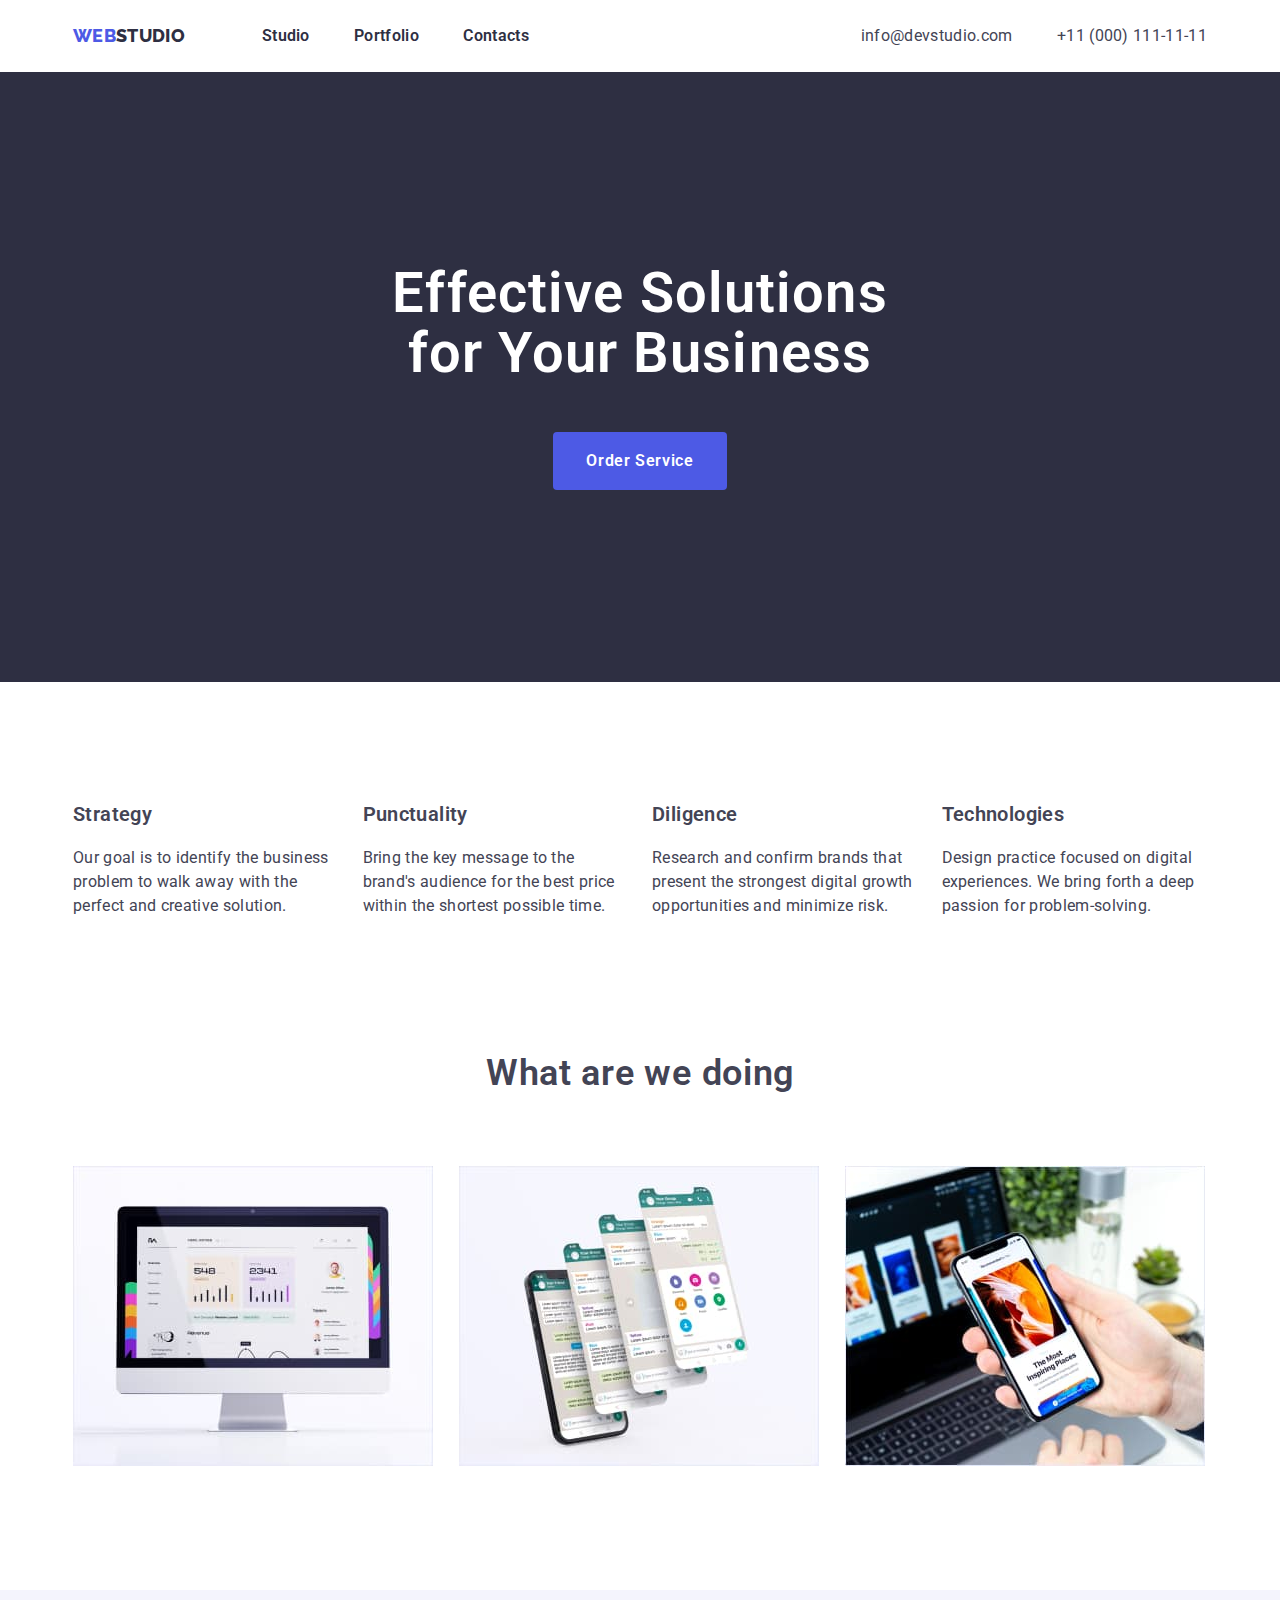
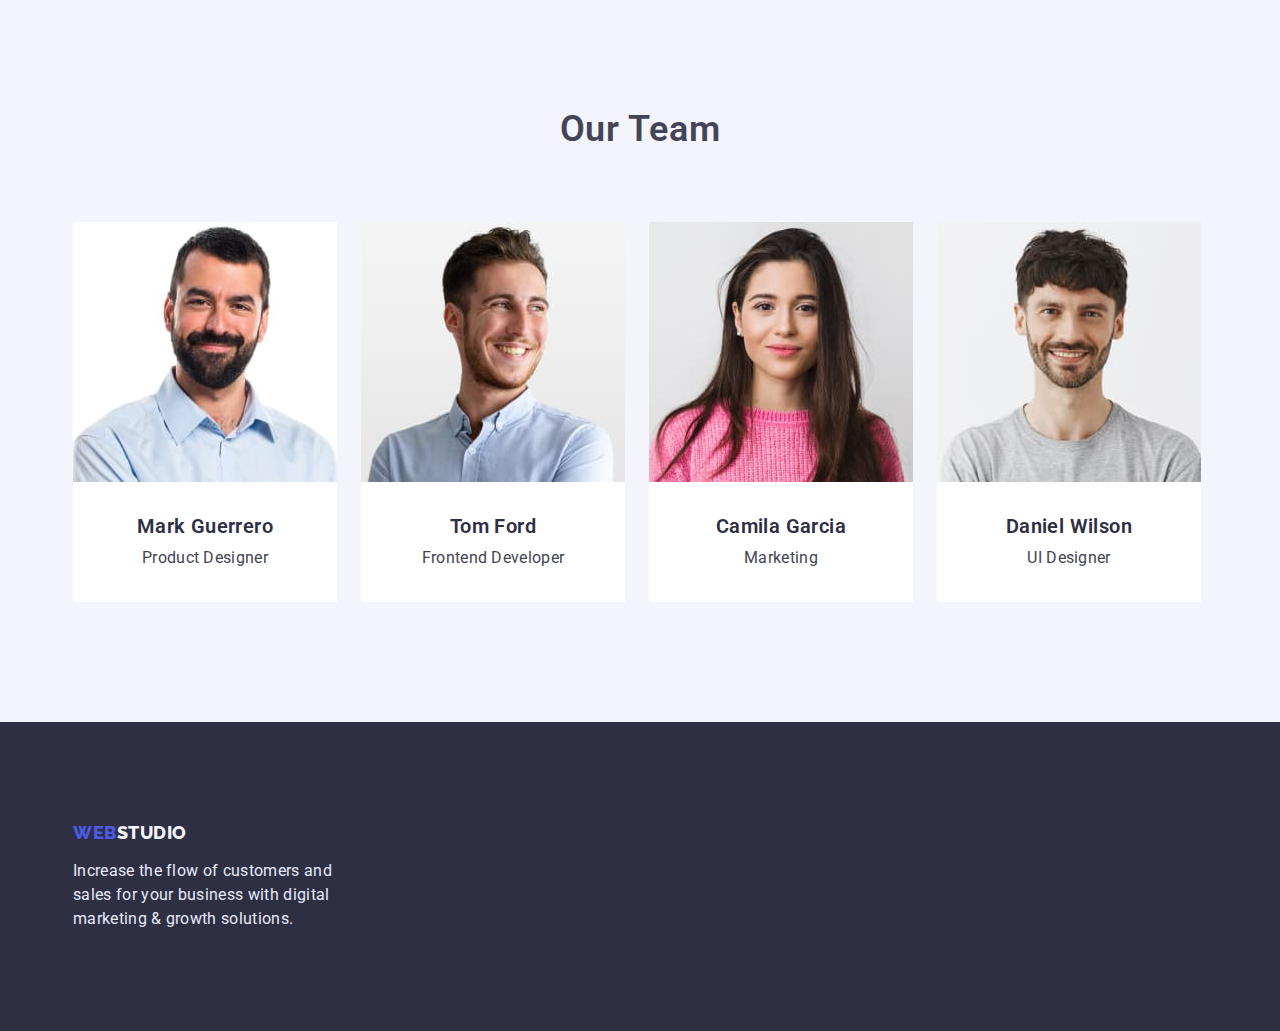
==== index.html @ b6ad886c "Added HW_3" ====
<!DOCTYPE html>
<html lang="en">
  <head>
    <meta charset="utf-8"/>
    <meta content="IE=edge" http-equiv="X-UA-Compatible"/>
    <meta name="viewport" content="width=device-width, initial-scale=1.0"/>
    <title>Homework #2</title>
    <link rel="stylesheet" href="https://cdnjs.cloudflare.com/ajax/libs/modern-normalize/1.1.0/modern-normalize.min.css"/>
    <link rel="preconnect" href="https://fonts.googleapis.com"/>
    <link rel="preconnect" href="https://fonts.gstatic.com" crossorigin/>
    <link href="https://fonts.googleapis.com/css2?family=Raleway:wght@800&amp;family=Roboto:wght@400;500;700;900&amp;display=swap" rel="stylesheet"/>
    <link rel="stylesheet" href="css/styles.css"/>
  </head>
  <body class="page">
    <!-- START .header-->
    <header class="header">
      <div class="container container--header"><a class="header__logo" href="./index.html" title="Home page"><span>Web</span>Studio</a>
        <!-- START .nav-->
        <nav class="nav">
          <ul class="nav__list ls-reset">
            <li class="nav__item"><a class="nav__link" href="./index.html">Studio</a>
            </li>
            <li class="nav__item"><a class="nav__link" href="./portfolio.html">Portfolio</a>
            </li>
            <li class="nav__item"><a class="nav__link" href="#">Contacts</a>
            </li>
          </ul>
        </nav>
        <!-- END .nav-->
        <ul class="header__contacts">
          <li class="header__contacts-item"><a class="header__contacts-link" href="mailto:info@devstudio.com">info@devstudio.com</a>
          </li>
          <li class="header__contacts-item"><a class="header__contacts-link" href="tel:+110001111111">+11 (000) 111-11-11</a>
          </li>
        </ul>
      </div>
    </header>
    <!-- END .header-->
    <main>
      <div class="section section--hero">
        <div class="container">
          <h1>Effective Solutions<br>for Your Business</h1>
          <button class="btn" type="button">Order Service
          </button>
        </div>
      </div>
      <div class="section">
        <div class="doing container">
          <ul class="doing__list row">
            <li class="doing__item col-3">
              <h3>Strategy</h3>
              <p>Our goal is to identify the business problem to walk away with the perfect and creative solution.</p>
            </li>
            <li class="doing__item col-3">
              <h3>Punctuality</h3>
              <p>Bring the key message to the brand's audience for the best price within the shortest possible time.</p>
            </li>
            <li class="doing__item col-3">
              <h3>Diligence</h3>
              <p>Research and confirm brands that present the strongest digital growth opportunities and minimize risk.</p>
            </li>
            <li class="doing__item col-3">
              <h3>Technologies</h3>
              <p>
                Design practice focused on digital experiences. We bring forth a deep passion for problem-solving.
                
              </p>
            </li>
          </ul>
          <h2 class="section__title">What are we doing</h2>
          <ul class="doing__view ls-reset row">
            <li class="doing__view-item col-4"><img src="images/doing-1.jpg" alt="doing-1" width="360">
            </li>
            <li class="doing__view-item col-4"><img src="images/doing-2.jpg" alt="doing-2" width="360">
            </li>
            <li class="doing__view-item col-4"><img src="images/doing-3.jpg" alt="doing-3" width="360">
            </li>
          </ul>
        </div>
      </div>
      <div class="section section--accent">
        <div class="container">
          <h2 class="section__title">Our Team</h2>
          <!-- START .team-->
          <ul class="team row ls-reset">
            <li class="team__item col-3"><img class="team__item-view" src="images/person-1.jpg" alt="Mark Guerrero" width="264" title=""/>
              <div class="team__item-body">
                <h3 class="team__item-title">Mark Guerrero
                </h3>
                <p class="team__item-desc">Product Designer
                </p>
              </div>
            </li>
            <li class="team__item col-3"><img class="team__item-view" src="images/person-2.jpg" alt="Tom Ford" width="264" title=""/>
              <div class="team__item-body">
                <h3 class="team__item-title">Tom Ford
                </h3>
                <p class="team__item-desc">Frontend Developer
                </p>
              </div>
            </li>
            <li class="team__item col-3"><img class="team__item-view" src="images/person-3.jpg" alt="Camila Garcia" width="264" title=""/>
              <div class="team__item-body">
                <h3 class="team__item-title">Camila Garcia
                </h3>
                <p class="team__item-desc">Marketing
                </p>
              </div>
            </li>
            <li class="team__item col-3"><img class="team__item-view" src="images/person-4.jpg" alt="Daniel Wilson" width="264" title=""/>
              <div class="team__item-body">
                <h3 class="team__item-title">Daniel Wilson
                </h3>
                <p class="team__item-desc">UI Designer
                </p>
              </div>
            </li>
          </ul>
          <!-- END .cards-->
        </div>
      </div>
    </main>
    <!-- START .footer-->
    <footer class="footer">
      <div class="container"><a class="footer__logo" href="/" title="Home page"><span>Web</span>Studio</a>
        <p class="footer__desc">Increase the flow of customers and sales for your business with digital marketing & growth solutions.
        </p>
      </div>
    </footer>
    <!-- END .footer-->
  </body>
</html>
---- css/styles.css ----
:root {
  --ff-base: "Roboto", sans-serif;
  --ff-second: "Raleway", sans-serif;
  --c-iris: #4D5AE5;
  --c-navy-blue: #2E2F42;
  --c-green: #31D0AA;
  --c-slate: #434455;
  --c-light-slate: #8E8F99;
  --c-cornflower: #E7E9FC;
  --c-cloud: #F4F4FD;
  --c-navy-blue-modal: rgba(46, 47, 66, 0.4);
  --gr-gutter: 24px;
}

/* base */

body {
  background-color: #fff;
  font-family: var(--ff-base);
  color: var(--c-slate);
  font-size: 16px;
  letter-spacing: 0.02em;
}

h1,
h2,
h3 {
  font-weight: 600;
  letter-spacing: 0.02em;
  margin-top: 0;
}

h1 {
  font-size: 56px;
  line-height: 1.07;
  margin-bottom: 48px;
}

h2 {
  font-size: 36px;
  line-height: 1.11;
}

h3 {
  font-size: 20px;
  line-height: 1.2;
}

p {
  font-size: 16px;
  line-height: 1.5;
  letter-spacing: 0.02em;
  color: var(--c-slate);
  margin-top: 0;
}

small {
  font-size: 12px;
  line-height: 1.33;
  letter-spacing: 4px;
}

b,
strong {
  font-weight: 600;
}

a {
  font-weight: 600;
  color: var(--c-iris);
}

img {
  display: inline-block;
  max-width: 100%;
}

button {
  cursor: pointer;
}

.container {
  max-width: 1158px;
  margin: 0 auto;
  padding-left: 12px;
  padding-right: 12px;
}

.container--header {
  display: -webkit-box;
  display: -ms-flexbox;
  display: flex;
  -webkit-box-align: center;
  -ms-flex-align: center;
  align-items: center;
}

.row {
  display: -webkit-box;
  display: -ms-flexbox;
  display: flex;
  -ms-flex-wrap: wrap;
  flex-wrap: wrap;
  margin-right: calc(-0.5 * var(--gr-gutter));
  margin-left: calc(-0.5 * var(--gr-gutter));
}

.col-3,
.col-4 {
  margin-right: calc(0.5 * var(--gr-gutter));
  margin-left: calc(0.5 * var(--gr-gutter));
}

.col-3 {
  -ms-flex-preferred-size: calc(25% - var(--gr-gutter));
  flex-basis: calc(25% - var(--gr-gutter));
}

.col-4 {
  width: calc(33.3333333333% - var(--gr-gutter));
}

.section {
  padding: 120px 0;
}

.section--hero {
  background-color: #2E2F42;
  color: #fff;
  text-align: center;
  padding: 192px 0;
}

.section--accent {
  background-color: var(--c-cloud);
}

.section__title {
  text-align: center;
  margin-bottom: 72px;
}

/* .btn */

.btn {
  color: #fff;
  font-weight: 600;
  background-color: var(--c-iris);
  border: 1px solid transparent;
  letter-spacing: 0.04em;
  font-family: inherit;
  font-size: 16px;
  line-height: 1.5;
  display: inline-block;
  padding: 16px 32px;
  border-radius: 4px;
}

.btn:hover {
  background-color: #404BBF;
  border-color: #404BBF;
}

.btn--light {
  background-color: var(--c-cloud);
  border-color: var(--c-cornflower);
  color: var(--c-iris);
}

.btn--light:hover,
.btn--light:focus,
.btn--light.active {
  color: #fff;
  border-color: var(--c-iris);
  background-color: var(--c-iris);
}

/* doing */

.doing__list {
  margin-top: 0;
  margin-bottom: 120px;
  padding: 0;
  display: -webkit-box;
  display: -ms-flexbox;
  display: flex;
  list-style: none;
}

/* .footer */

.footer {
  background-color: #2E2F42;
  padding: 100px 0;
}

.footer p {
  color: var(--c-cornflower);
  margin-bottom: 0;
}

.footer__logo {
  color: #F4F4FD;
  font-family: var(--ff-second);
  font-size: 18px;
  line-height: 1.17;
  text-decoration: none;
  font-weight: 800;
  text-transform: uppercase;
  letter-spacing: 0.03em;
  margin-bottom: 16px;
  display: inline-block;
}

.footer__logo span {
  color: var(--c-iris);
}

.footer__desc {
  max-width: 264px;
}

/* .header */

.header {
  padding: 24px 0;
  -webkit-box-shadow: 0px 2px 1px rgba(46, 47, 66, 0.08), 0px 1px 1px rgba(46, 47, 66, 0.16), 0px 1px 6px rgba(46, 47, 66, 0.08);
  box-shadow: 0px 2px 1px rgba(46, 47, 66, 0.08), 0px 1px 1px rgba(46, 47, 66, 0.16), 0px 1px 6px rgba(46, 47, 66, 0.08);
}

.header__logo {
  font-family: var(--ff-second);
  text-decoration: none;
  color: var(--c-navy-blue);
  font-size: 18px;
  line-height: 1.33;
  font-weight: 800;
  text-transform: uppercase;
  margin-right: 77px;
}

.header__logo span {
  color: var(--c-iris);
}

.header__contacts {
  list-style: none;
  padding: 0;
  margin: 0 0 0 auto;
}

.header__contacts-item {
  display: inline-block;
  margin-right: 40px;
}

.header__contacts-item:last-child {
  margin-right: 0;
}

.header__contacts-link {
  color: var(--c-slate);
  text-decoration: none;
  font-weight: 400;
  letter-spacing: 0.02em;
}

.header__contacts-link:hover,
.header__contacts-link:focus {
  color: var(--c-iris);
  outline: none;
}

/* .nav */

.nav__item {
  display: inline-block;
  margin-right: 40px;
}

.nav__item:last-child {
  margin-right: 0;
}

.nav__link {
  color: var(--c-navy-blue);
  text-decoration: none;
  font-weight: 600;
  letter-spacing: 0.02em;
}

.nav__link:hover {
  color: var(--c-slate);
}

.nav__link:focus,
.nav__link:active {
  color: var(--c-iris);
  outline: none;
}

/* .portfolio-filter */

.portfolio-filter {
  display: -webkit-box;
  display: -ms-flexbox;
  display: flex;
  -webkit-box-pack: center;
  -ms-flex-pack: center;
  justify-content: center;
  padding: 0;
  margin: 0 0 72px;
  list-style: none;
}

.portfolio-filter__item {
  margin-right: 24px;
}

.portfolio-filter__item:last-child {
  margin-right: 0;
}

/* .portfolio */

.portfolio {
  list-style: none;
  padding: 0;
  margin-top: 0;
  margin-bottom: 0;
}

.portfolio__item {
  margin-bottom: 48px;
  background-color: #fff;
  -ms-flex-preferred-size: 360px;
  flex-basis: 360px;
  -webkit-box-shadow: 0px 1px 6px rgba(46, 47, 66, 0.08);
  box-shadow: 0px 1px 6px rgba(46, 47, 66, 0.08);
}

.portfolio__item:nth-last-child(-n+3) {
  margin-bottom: 0;
}

.portfolio__item-link {
  text-decoration: none;
  color: var(--c-slate);
  font-weight: 400;
}

.portfolio__item-view {
  display: block;
}

.portfolio__item-body {
  padding: 32px 16px;
  border: 0.5px solid #F4F4FD;
}

.portfolio__item-title {
  color: var(--c-navy-blue);
  font-size: 20px;
  line-height: 1.2;
}

.portfolio__item-desc {
  margin-bottom: 0;
}

/* .team */

.team__item {
  text-align: center;
  background-color: #fff;
  max-width: 264px;
}

.team__item-view {
  display: block;
  margin-bottom: 32px;
}

.team__item-body {
  padding: 0 16px 32px;
}

.team__item-title {
  color: var(--c-navy-blue);
  line-height: 1.2;
  letter-spacing: 0.02em;
  margin-bottom: 8px;
}

.team__item-desc {
  margin-bottom: 0;
}

/* .helpers */

.ls-reset {
  padding: 0;
  margin-top: 0;
  margin-bottom: 0;
  list-style: none;
}

.pt-96 {
  padding-top: 96px;
}

.d-none {
  display: none;
}
/*# sourceMappingURL=[data-uri] */
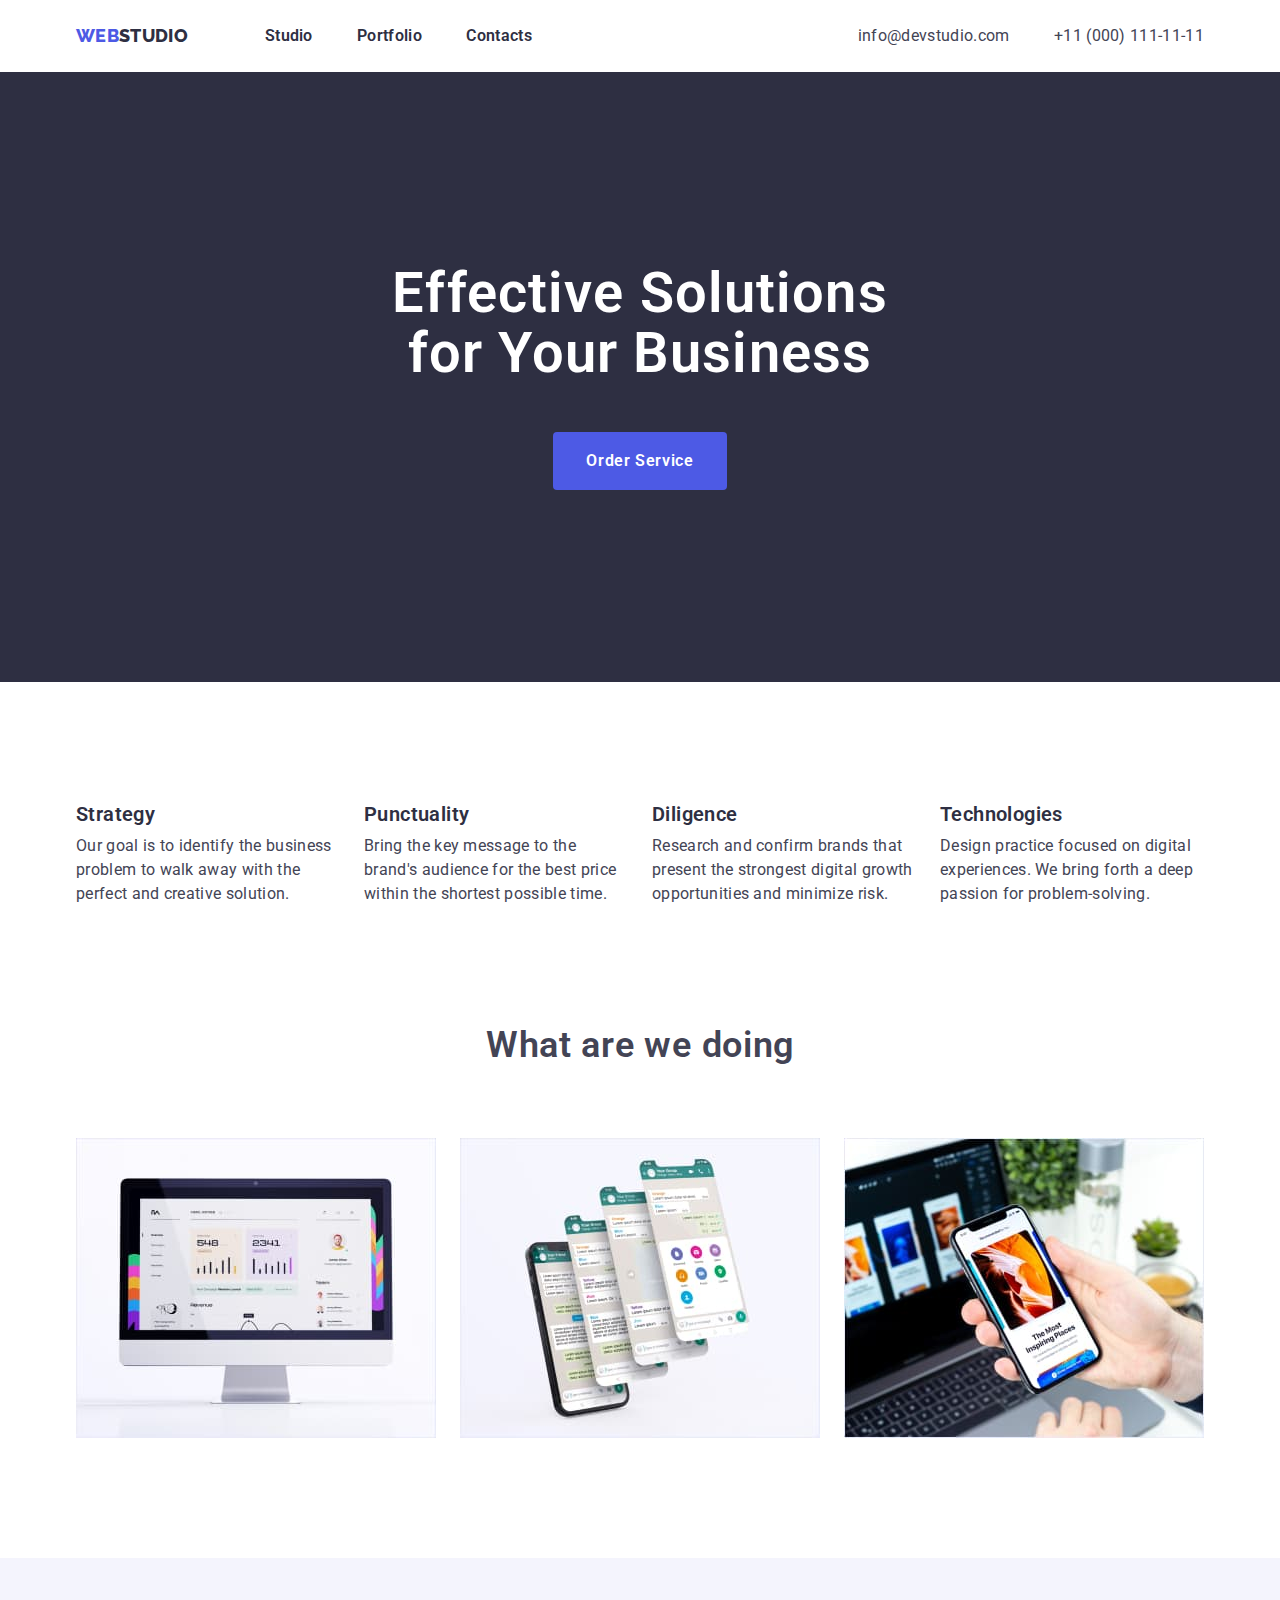
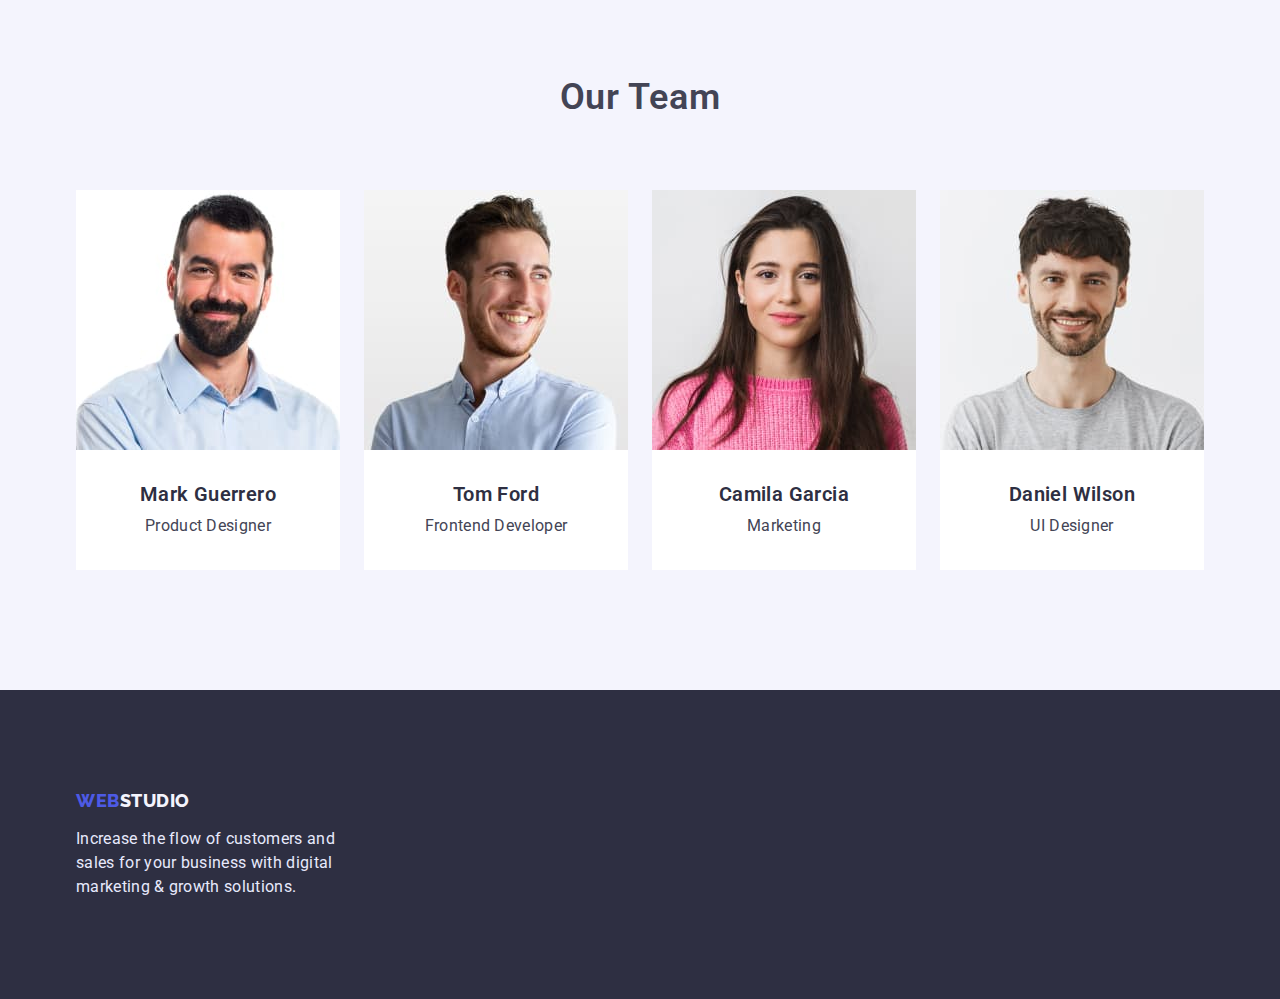
==== commit 6ae8c7a0: "HW_3 Fix #1" ====
--- a/index.html
+++ b/index.html
@@ -17,7 +17,7 @@
       <div class="container container--header"><a class="header__logo" href="./index.html" title="Home page"><span>Web</span>Studio</a>
         <!-- START .nav-->
         <nav class="nav">
-          <ul class="nav__list ls-reset">
+          <ul class="nav__list list-reset">
             <li class="nav__item"><a class="nav__link" href="./index.html">Studio</a>
             </li>
             <li class="nav__item"><a class="nav__link" href="./portfolio.html">Portfolio</a>
@@ -37,53 +37,67 @@
     </header>
     <!-- END .header-->
     <main>
-      <div class="section section--hero">
+      <section class="section section--hero">
         <div class="container">
           <h1>Effective Solutions<br>for Your Business</h1>
           <button class="btn" type="button">Order Service
           </button>
         </div>
-      </div>
-      <div class="section">
-        <div class="doing container">
-          <ul class="doing__list row">
-            <li class="doing__item col-3">
-              <h3>Strategy</h3>
-              <p>Our goal is to identify the business problem to walk away with the perfect and creative solution.</p>
+      </section>
+      <section class="section section--bottom-null">
+        <div class="container">
+          <h2 class="section__title section__title--hidden">Benefits</h2>
+          <!-- START .benefits-->
+          <ul class="benefits list-reset">
+            <li class="benefits__item">
+              <h3 class="benefits__title">Strategy
+              </h3>
+              <p class="benefits__desc">Our goal is to identify the business problem to walk away with the perfect and creative solution.
+              </p>
             </li>
-            <li class="doing__item col-3">
-              <h3>Punctuality</h3>
-              <p>Bring the key message to the brand's audience for the best price within the shortest possible time.</p>
+            <li class="benefits__item">
+              <h3 class="benefits__title">Punctuality
+              </h3>
+              <p class="benefits__desc">Bring the key message to the brand's audience for the best price within the shortest possible time.
+              </p>
             </li>
-            <li class="doing__item col-3">
-              <h3>Diligence</h3>
-              <p>Research and confirm brands that present the strongest digital growth opportunities and minimize risk.</p>
+            <li class="benefits__item">
+              <h3 class="benefits__title">Diligence
+              </h3>
+              <p class="benefits__desc">Research and confirm brands that present the strongest digital growth opportunities and minimize risk.
+              </p>
             </li>
-            <li class="doing__item col-3">
-              <h3>Technologies</h3>
-              <p>
-                Design practice focused on digital experiences. We bring forth a deep passion for problem-solving.
-                
+            <li class="benefits__item">
+              <h3 class="benefits__title">Technologies
+              </h3>
+              <p class="benefits__desc">Design practice focused on digital experiences. We bring forth a deep passion for problem-solving.
               </p>
             </li>
           </ul>
+          <!-- END .benefits-->
+        </div>
+      </section>
+      <section class="section">
+        <div class="container">
           <h2 class="section__title">What are we doing</h2>
-          <ul class="doing__view ls-reset row">
-            <li class="doing__view-item col-4"><img src="images/doing-1.jpg" alt="doing-1" width="360">
+          <!-- START .doing-->
+          <ul class="doing list-reset row">
+            <li class="doing__item"><img class="doing__img" src="images/doing-1.jpg" alt="doing-1" width="360" title=""/>
             </li>
-            <li class="doing__view-item col-4"><img src="images/doing-2.jpg" alt="doing-2" width="360">
+            <li class="doing__item"><img class="doing__img" src="images/doing-2.jpg" alt="doing-2" width="360" title=""/>
             </li>
-            <li class="doing__view-item col-4"><img src="images/doing-3.jpg" alt="doing-3" width="360">
+            <li class="doing__item"><img class="doing__img" src="images/doing-3.jpg" alt="doing-3" width="360" title=""/>
             </li>
           </ul>
+          <!-- END .doing-->
         </div>
-      </div>
-      <div class="section section--accent">
+      </section>
+      <section class="section section--accent">
         <div class="container">
           <h2 class="section__title">Our Team</h2>
           <!-- START .team-->
-          <ul class="team row ls-reset">
-            <li class="team__item col-3"><img class="team__item-view" src="images/person-1.jpg" alt="Mark Guerrero" width="264" title=""/>
+          <ul class="team list-reset">
+            <li class="team__item"><img class="team__item-view" src="images/person-1.jpg" alt="Mark Guerrero" width="264" title=""/>
               <div class="team__item-body">
                 <h3 class="team__item-title">Mark Guerrero
                 </h3>
@@ -91,7 +105,7 @@
                 </p>
               </div>
             </li>
-            <li class="team__item col-3"><img class="team__item-view" src="images/person-2.jpg" alt="Tom Ford" width="264" title=""/>
+            <li class="team__item"><img class="team__item-view" src="images/person-2.jpg" alt="Tom Ford" width="264" title=""/>
               <div class="team__item-body">
                 <h3 class="team__item-title">Tom Ford
                 </h3>
@@ -99,7 +113,7 @@
                 </p>
               </div>
             </li>
-            <li class="team__item col-3"><img class="team__item-view" src="images/person-3.jpg" alt="Camila Garcia" width="264" title=""/>
+            <li class="team__item"><img class="team__item-view" src="images/person-3.jpg" alt="Camila Garcia" width="264" title=""/>
               <div class="team__item-body">
                 <h3 class="team__item-title">Camila Garcia
                 </h3>
@@ -107,7 +121,7 @@
                 </p>
               </div>
             </li>
-            <li class="team__item col-3"><img class="team__item-view" src="images/person-4.jpg" alt="Daniel Wilson" width="264" title=""/>
+            <li class="team__item"><img class="team__item-view" src="images/person-4.jpg" alt="Daniel Wilson" width="264" title=""/>
               <div class="team__item-body">
                 <h3 class="team__item-title">Daniel Wilson
                 </h3>
@@ -118,7 +132,7 @@
           </ul>
           <!-- END .cards-->
         </div>
-      </div>
+      </section>
     </main>
     <!-- START .footer-->
     <footer class="footer">
--- a/css/styles.css
+++ b/css/styles.css
@@ -82,8 +82,8 @@
 .container {
   max-width: 1158px;
   margin: 0 auto;
-  padding-left: 12px;
-  padding-right: 12px;
+  padding-left: 15px;
+  padding-right: 15px;
 }
 
 .container--header {
@@ -95,29 +95,8 @@
   align-items: center;
 }
 
-.row {
-  display: -webkit-box;
-  display: -ms-flexbox;
-  display: flex;
-  -ms-flex-wrap: wrap;
-  flex-wrap: wrap;
-  margin-right: calc(-0.5 * var(--gr-gutter));
-  margin-left: calc(-0.5 * var(--gr-gutter));
-}
-
-.col-3,
-.col-4 {
-  margin-right: calc(0.5 * var(--gr-gutter));
-  margin-left: calc(0.5 * var(--gr-gutter));
-}
-
-.col-3 {
-  -ms-flex-preferred-size: calc(25% - var(--gr-gutter));
-  flex-basis: calc(25% - var(--gr-gutter));
-}
-
-.col-4 {
-  width: calc(33.3333333333% - var(--gr-gutter));
+.page__title--hidden {
+  display: none;
 }
 
 .section {
@@ -135,9 +114,48 @@
   background-color: var(--c-cloud);
 }
 
+.section--bottom-null {
+  padding-bottom: 0;
+}
+
+.section--portfolio {
+  padding-top: 96px;
+}
+
 .section__title {
   text-align: center;
   margin-bottom: 72px;
+}
+
+.section__title--hidden {
+  display: none;
+}
+
+/* .benefits */
+
+.benefits {
+  display: -webkit-box;
+  display: -ms-flexbox;
+  display: flex;
+}
+
+.benefits__item {
+  -ms-flex-preferred-size: calc((100% - 3 * var(--gr-gutter)) / 4);
+  flex-basis: calc((100% - 3 * var(--gr-gutter)) / 4);
+  margin-right: var(--gr-gutter);
+}
+
+.benefits__item:nth-child(4n+4) {
+  margin-right: 0;
+}
+
+.benefits__title {
+  color: var(--c-navy-blue);
+  margin-bottom: 8px;
+}
+
+.benefits__desc {
+  margin-bottom: 0;
 }
 
 /* .btn */
@@ -161,6 +179,10 @@
   border-color: #404BBF;
 }
 
+.btn--small {
+  padding: 12px 24px;
+}
+
 .btn--light {
   background-color: var(--c-cloud);
   border-color: var(--c-cornflower);
@@ -177,14 +199,26 @@
 
 /* doing */
 
-.doing__list {
-  margin-top: 0;
-  margin-bottom: 120px;
-  padding: 0;
-  display: -webkit-box;
-  display: -ms-flexbox;
-  display: flex;
-  list-style: none;
+.doing {
+  display: -webkit-box;
+  display: -ms-flexbox;
+  display: flex;
+  -ms-flex-wrap: wrap;
+  flex-wrap: wrap;
+}
+
+.doing__item {
+  margin-right: 24px;
+  -ms-flex-preferred-size: calc((100% - 2 * var(--gr-gutter)) / 3);
+  flex-basis: calc((100% - 2 * var(--gr-gutter)) / 3);
+}
+
+.doing__item:nth-child(3n+3) {
+  margin-right: 0;
+}
+
+.doing__img {
+  display: block;
 }
 
 /* .footer */
@@ -223,7 +257,6 @@
 /* .header */
 
 .header {
-  padding: 24px 0;
   -webkit-box-shadow: 0px 2px 1px rgba(46, 47, 66, 0.08), 0px 1px 1px rgba(46, 47, 66, 0.16), 0px 1px 6px rgba(46, 47, 66, 0.08);
   box-shadow: 0px 2px 1px rgba(46, 47, 66, 0.08), 0px 1px 1px rgba(46, 47, 66, 0.16), 0px 1px 6px rgba(46, 47, 66, 0.08);
 }
@@ -287,6 +320,8 @@
   text-decoration: none;
   font-weight: 600;
   letter-spacing: 0.02em;
+  display: inline-block;
+  padding: 27px 0;
 }
 
 .nav__link:hover {
@@ -328,15 +363,25 @@
   padding: 0;
   margin-top: 0;
   margin-bottom: 0;
+  display: -webkit-box;
+  display: -ms-flexbox;
+  display: flex;
+  -ms-flex-wrap: wrap;
+  flex-wrap: wrap;
 }
 
 .portfolio__item {
   margin-bottom: 48px;
   background-color: #fff;
-  -ms-flex-preferred-size: 360px;
-  flex-basis: 360px;
+  -ms-flex-preferred-size: calc((100% - 2 * var(--gr-gutter)) / 3);
+  flex-basis: calc((100% - 2 * var(--gr-gutter)) / 3);
+  margin-right: 24px;
   -webkit-box-shadow: 0px 1px 6px rgba(46, 47, 66, 0.08);
   box-shadow: 0px 1px 6px rgba(46, 47, 66, 0.08);
+}
+
+.portfolio__item:nth-child(3n+3) {
+  margin-right: 0;
 }
 
 .portfolio__item:nth-last-child(-n+3) {
@@ -370,19 +415,32 @@
 
 /* .team */
 
+.team {
+  display: -webkit-box;
+  display: -ms-flexbox;
+  display: flex;
+  -ms-flex-wrap: wrap;
+  flex-wrap: wrap;
+}
+
 .team__item {
   text-align: center;
   background-color: #fff;
-  max-width: 264px;
+  -ms-flex-preferred-size: calc((100% - 3 * var(--gr-gutter)) / 4);
+  flex-basis: calc((100% - 3 * var(--gr-gutter)) / 4);
+  margin-right: 24px;
+}
+
+.team__item:nth-child(4n+4) {
+  margin-right: 0;
 }
 
 .team__item-view {
   display: block;
-  margin-bottom: 32px;
 }
 
 .team__item-body {
-  padding: 0 16px 32px;
+  padding: 32px 16px;
 }
 
 .team__item-title {
@@ -398,18 +456,9 @@
 
 /* .helpers */
 
-.ls-reset {
+.list-reset {
   padding: 0;
   margin-top: 0;
   margin-bottom: 0;
   list-style: none;
 }
-
-.pt-96 {
-  padding-top: 96px;
-}
-
-.d-none {
-  display: none;
-}
-/*# sourceMappingURL=[data-uri] */
